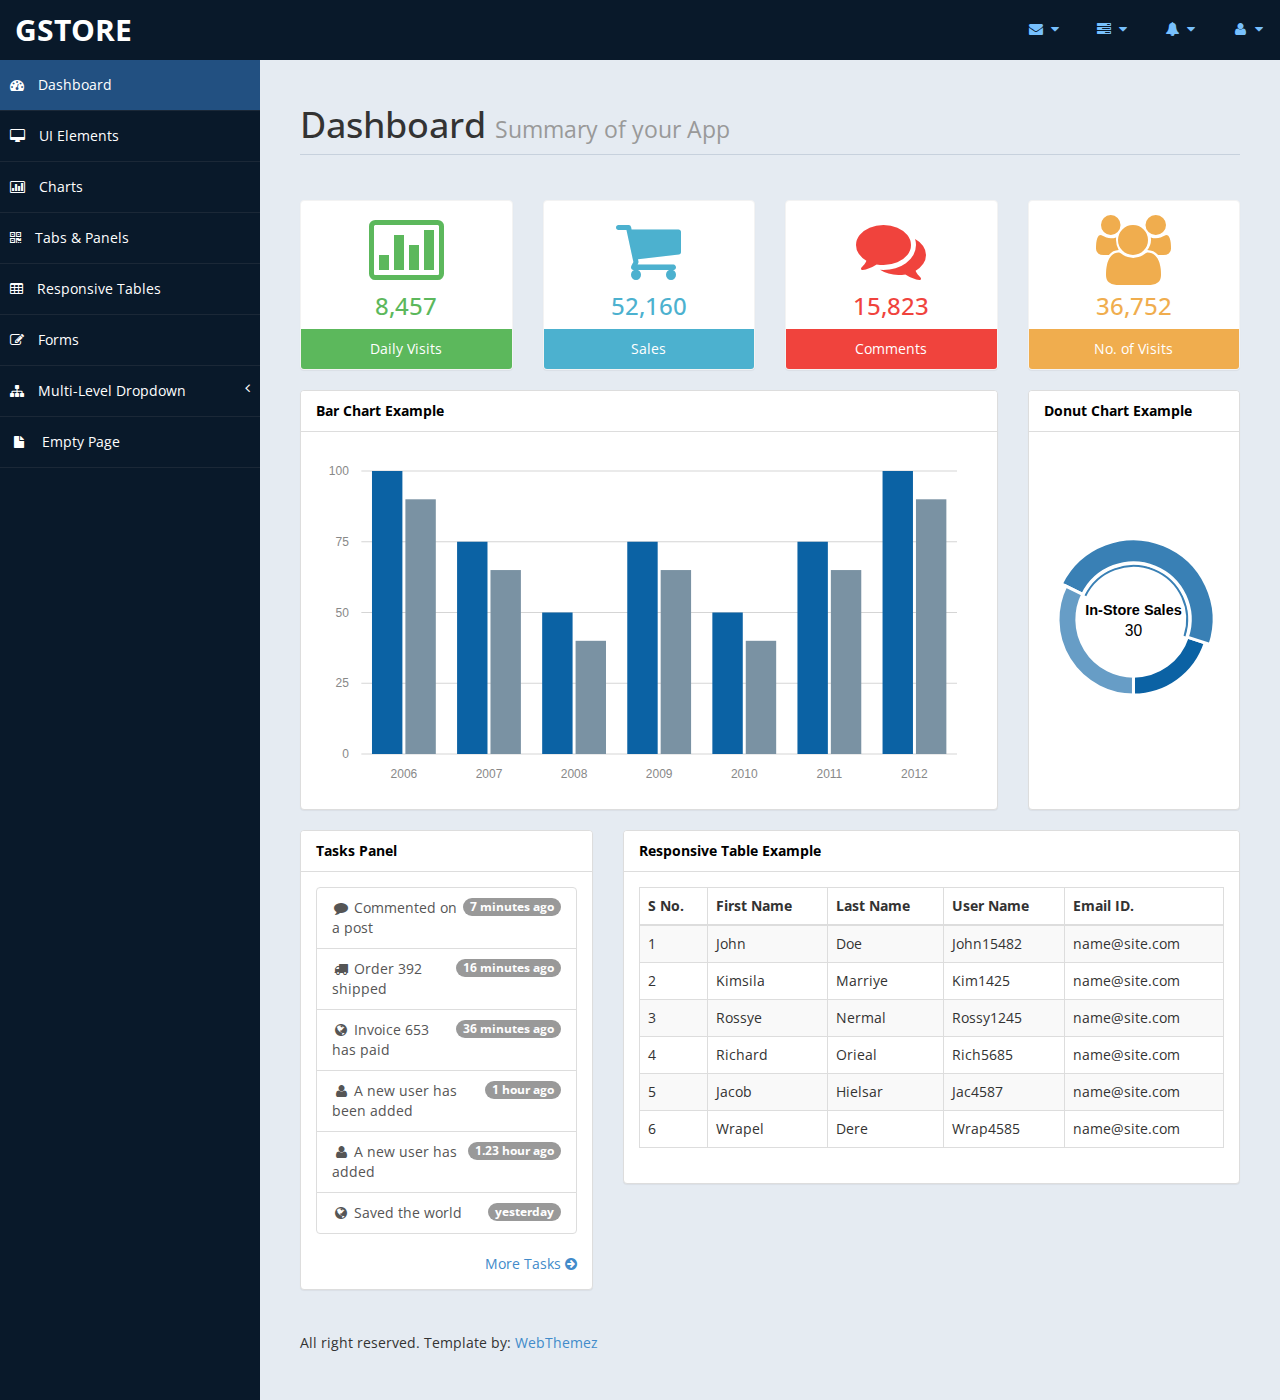
==== index.html @ cd6f506a "initial commit" ====
﻿<!DOCTYPE html>
<html xmlns="http://www.w3.org/1999/xhtml">

<head>
    <meta charset="utf-8" />
    <meta name="viewport" content="width=device-width, initial-scale=1.0" />
    <title>图谱：基于gStore的知识图谱管理系统</title>
    <!-- Bootstrap Styles-->
    <link href="assets/css/bootstrap.css" rel="stylesheet" />
    <!-- FontAwesome Styles-->
    <link href="assets/css/font-awesome.css" rel="stylesheet" />
    <!-- Morris Chart Styles-->
    <link href="assets/js/morris/morris-0.4.3.min.css" rel="stylesheet" />
    <!-- Custom Styles-->
    <link href="assets/css/custom-styles.css" rel="stylesheet" />
    <!-- Google Fonts-->
    <link href='http://fonts.googleapis.com/css?family=Open+Sans' rel='stylesheet' type='text/css' />
</head>

<body>
    <div id="wrapper">
        <nav class="navbar navbar-default top-navbar" role="navigation">
            <div class="navbar-header">
                <button type="button" class="navbar-toggle" data-toggle="collapse" data-target=".sidebar-collapse">
                    <span class="sr-only">Toggle navigation</span>
                    <span class="icon-bar"></span>
                    <span class="icon-bar"></span>
                    <span class="icon-bar"></span>
                </button>
                <a class="navbar-brand" href="index.html">gStore</a>
            </div>

            <ul class="nav navbar-top-links navbar-right">
                <li class="dropdown">
                    <a class="dropdown-toggle" data-toggle="dropdown" href="#" aria-expanded="false">
                        <i class="fa fa-envelope fa-fw"></i> <i class="fa fa-caret-down"></i>
                    </a>
                    <ul class="dropdown-menu dropdown-messages">
                        <li>
                            <a href="#">
                                <div>
                                    <strong>John Doe</strong>
                                    <span class="pull-right text-muted">
                                        <em>Today</em>
                                    </span>
                                </div>
                                <div>Lorem Ipsum has been the industry's standard dummy text ever since the 1500s...</div>
                            </a>
                        </li>
                        <li class="divider"></li>
                        <li>
                            <a href="#">
                                <div>
                                    <strong>John Smith</strong>
                                    <span class="pull-right text-muted">
                                        <em>Yesterday</em>
                                    </span>
                                </div>
                                <div>Lorem Ipsum has been the industry's standard dummy text ever since an kwilnw...</div>
                            </a>
                        </li>
                        <li class="divider"></li>
                        <li>
                            <a href="#">
                                <div>
                                    <strong>John Smith</strong>
                                    <span class="pull-right text-muted">
                                        <em>Yesterday</em>
                                    </span>
                                </div>
                                <div>Lorem Ipsum has been the industry's standard dummy text ever since the...</div>
                            </a>
                        </li>
                        <li class="divider"></li>
                        <li>
                            <a class="text-center" href="#">
                                <strong>Read All Messages</strong>
                                <i class="fa fa-angle-right"></i>
                            </a>
                        </li>
                    </ul>
                    <!-- /.dropdown-messages -->
                </li>
                <!-- /.dropdown -->
                <li class="dropdown">
                    <a class="dropdown-toggle" data-toggle="dropdown" href="#" aria-expanded="false">
                        <i class="fa fa-tasks fa-fw"></i> <i class="fa fa-caret-down"></i>
                    </a>
                    <ul class="dropdown-menu dropdown-tasks">
                        <li>
                            <a href="#">
                                <div>
                                    <p>
                                        <strong>Task 1</strong>
                                        <span class="pull-right text-muted">60% Complete</span>
                                    </p>
                                    <div class="progress progress-striped active">
                                        <div class="progress-bar progress-bar-success" role="progressbar" aria-valuenow="60" aria-valuemin="0" aria-valuemax="100" style="width: 60%">
                                            <span class="sr-only">60% Complete (success)</span>
                                        </div>
                                    </div>
                                </div>
                            </a>
                        </li>
                        <li class="divider"></li>
                        <li>
                            <a href="#">
                                <div>
                                    <p>
                                        <strong>Task 2</strong>
                                        <span class="pull-right text-muted">28% Complete</span>
                                    </p>
                                    <div class="progress progress-striped active">
                                        <div class="progress-bar progress-bar-info" role="progressbar" aria-valuenow="28" aria-valuemin="0" aria-valuemax="100" style="width: 28%">
                                            <span class="sr-only">28% Complete</span>
                                        </div>
                                    </div>
                                </div>
                            </a>
                        </li>
                        <li class="divider"></li>
                        <li>
                            <a href="#">
                                <div>
                                    <p>
                                        <strong>Task 3</strong>
                                        <span class="pull-right text-muted">60% Complete</span>
                                    </p>
                                    <div class="progress progress-striped active">
                                        <div class="progress-bar progress-bar-warning" role="progressbar" aria-valuenow="60" aria-valuemin="0" aria-valuemax="100" style="width: 60%">
                                            <span class="sr-only">60% Complete (warning)</span>
                                        </div>
                                    </div>
                                </div>
                            </a>
                        </li>
                        <li class="divider"></li>
                        <li>
                            <a href="#">
                                <div>
                                    <p>
                                        <strong>Task 4</strong>
                                        <span class="pull-right text-muted">85% Complete</span>
                                    </p>
                                    <div class="progress progress-striped active">
                                        <div class="progress-bar progress-bar-danger" role="progressbar" aria-valuenow="85" aria-valuemin="0" aria-valuemax="100" style="width: 85%">
                                            <span class="sr-only">85% Complete (danger)</span>
                                        </div>
                                    </div>
                                </div>
                            </a>
                        </li>
                        <li class="divider"></li>
                        <li>
                            <a class="text-center" href="#">
                                <strong>See All Tasks</strong>
                                <i class="fa fa-angle-right"></i>
                            </a>
                        </li>
                    </ul>
                    <!-- /.dropdown-tasks -->
                </li>
                <!-- /.dropdown -->
                <li class="dropdown">
                    <a class="dropdown-toggle" data-toggle="dropdown" href="#" aria-expanded="false">
                        <i class="fa fa-bell fa-fw"></i> <i class="fa fa-caret-down"></i>
                    </a>
                    <ul class="dropdown-menu dropdown-alerts">
                        <li>
                            <a href="#">
                                <div>
                                    <i class="fa fa-comment fa-fw"></i> New Comment
                                    <span class="pull-right text-muted small">4 min</span>
                                </div>
                            </a>
                        </li>
                        <li class="divider"></li>
                        <li>
                            <a href="#">
                                <div>
                                    <i class="fa fa-twitter fa-fw"></i> 3 New Followers
                                    <span class="pull-right text-muted small">12 min</span>
                                </div>
                            </a>
                        </li>
                        <li class="divider"></li>
                        <li>
                            <a href="#">
                                <div>
                                    <i class="fa fa-envelope fa-fw"></i> Message Sent
                                    <span class="pull-right text-muted small">4 min</span>
                                </div>
                            </a>
                        </li>
                        <li class="divider"></li>
                        <li>
                            <a href="#">
                                <div>
                                    <i class="fa fa-tasks fa-fw"></i> New Task
                                    <span class="pull-right text-muted small">4 min</span>
                                </div>
                            </a>
                        </li>
                        <li class="divider"></li>
                        <li>
                            <a href="#">
                                <div>
                                    <i class="fa fa-upload fa-fw"></i> Server Rebooted
                                    <span class="pull-right text-muted small">4 min</span>
                                </div>
                            </a>
                        </li>
                        <li class="divider"></li>
                        <li>
                            <a class="text-center" href="#">
                                <strong>See All Alerts</strong>
                                <i class="fa fa-angle-right"></i>
                            </a>
                        </li>
                    </ul>
                    <!-- /.dropdown-alerts -->
                </li>
                <!-- /.dropdown -->
                <li class="dropdown">
                    <a class="dropdown-toggle" data-toggle="dropdown" href="#" aria-expanded="false">
                        <i class="fa fa-user fa-fw"></i> <i class="fa fa-caret-down"></i>
                    </a>
                    <ul class="dropdown-menu dropdown-user">
                        <li><a href="#"><i class="fa fa-user fa-fw"></i> User Profile</a>
                        </li>
                        <li><a href="#"><i class="fa fa-gear fa-fw"></i> Settings</a>
                        </li>
                        <li class="divider"></li>
                        <li><a href="#"><i class="fa fa-sign-out fa-fw"></i> Logout</a>
                        </li>
                    </ul>
                    <!-- /.dropdown-user -->
                </li>
                <!-- /.dropdown -->
            </ul>
        </nav>
        <!--/. NAV TOP  -->
        <nav class="navbar-default navbar-side" role="navigation">
            <div class="sidebar-collapse">
                <ul class="nav" id="main-menu">

                    <li>
                        <a class="active-menu" href="index.html"><i class="fa fa-dashboard"></i> Dashboard</a>
                    </li>
                    <li>
                        <a href="ui-elements.html"><i class="fa fa-desktop"></i> UI Elements</a>
                    </li>
					<li>
                        <a href="chart.html"><i class="fa fa-bar-chart-o"></i> Charts</a>
                    </li>
                    <li>
                        <a href="tab-panel.html"><i class="fa fa-qrcode"></i> Tabs & Panels</a>
                    </li>
                    
                    <li>
                        <a href="table.html"><i class="fa fa-table"></i> Responsive Tables</a>
                    </li>
                    <li>
                        <a href="form.html"><i class="fa fa-edit"></i> Forms </a>
                    </li>


                    <li>
                        <a href="#"><i class="fa fa-sitemap"></i> Multi-Level Dropdown<span class="fa arrow"></span></a>
                        <ul class="nav nav-second-level">
                            <li>
                                <a href="#">Second Level Link</a>
                            </li>
                            <li>
                                <a href="#">Second Level Link</a>
                            </li>
                            <li>
                                <a href="#">Second Level Link<span class="fa arrow"></span></a>
                                <ul class="nav nav-third-level">
                                    <li>
                                        <a href="#">Third Level Link</a>
                                    </li>
                                    <li>
                                        <a href="#">Third Level Link</a>
                                    </li>
                                    <li>
                                        <a href="#">Third Level Link</a>
                                    </li>

                                </ul>

                            </li>
                        </ul>
                    </li>
                    <li>
                        <a href="empty.html"><i class="fa fa-fw fa-file"></i> Empty Page</a>
                    </li>
                </ul>

            </div>

        </nav>
        <!-- /. NAV SIDE  -->
        <div id="page-wrapper">
            <div id="page-inner">


                <div class="row">
                    <div class="col-md-12">
                        <h1 class="page-header">
                            Dashboard <small>Summary of your App</small>
                        </h1>
                    </div>
                </div>
                <!-- /. ROW  -->

                <div class="row">
                    <div class="col-md-3 col-sm-12 col-xs-12">
                        <div class="panel panel-primary text-center no-boder bg-color-green">
                            <div class="panel-body">
                                <i class="fa fa-bar-chart-o fa-5x"></i>
                                <h3>8,457</h3>
                            </div>
                            <div class="panel-footer back-footer-green">
                                Daily Visits

                            </div>
                        </div>
                    </div>
                    <div class="col-md-3 col-sm-12 col-xs-12">
                        <div class="panel panel-primary text-center no-boder bg-color-blue">
                            <div class="panel-body">
                                <i class="fa fa-shopping-cart fa-5x"></i>
                                <h3>52,160 </h3>
                            </div>
                            <div class="panel-footer back-footer-blue">
                                Sales

                            </div>
                        </div>
                    </div>
                    <div class="col-md-3 col-sm-12 col-xs-12">
                        <div class="panel panel-primary text-center no-boder bg-color-red">
                            <div class="panel-body">
                                <i class="fa fa fa-comments fa-5x"></i>
                                <h3>15,823 </h3>
                            </div>
                            <div class="panel-footer back-footer-red">
                                Comments

                            </div>
                        </div>
                    </div>
                    <div class="col-md-3 col-sm-12 col-xs-12">
                        <div class="panel panel-primary text-center no-boder bg-color-brown">
                            <div class="panel-body">
                                <i class="fa fa-users fa-5x"></i>
                                <h3>36,752 </h3>
                            </div>
                            <div class="panel-footer back-footer-brown">
                                No. of Visits

                            </div>
                        </div>
                    </div>
                </div>


                <div class="row">


                    <div class="col-md-9 col-sm-12 col-xs-12">
                        <div class="panel panel-default">
                            <div class="panel-heading">
                                Bar Chart Example
                            </div>
                            <div class="panel-body">
                                <div id="morris-bar-chart"></div>
                            </div>
                        </div>
                    </div>
                    <div class="col-md-3 col-sm-12 col-xs-12">
                        <div class="panel panel-default">
                            <div class="panel-heading">
                                Donut Chart Example
                            </div>
                            <div class="panel-body">
                                <div id="morris-donut-chart"></div>
                            </div>
                        </div>
                    </div>

                </div>
                <!-- /. ROW  -->

                <div class="row">
                    <div class="col-md-4 col-sm-12 col-xs-12">
                        <div class="panel panel-default">
                            <div class="panel-heading">
                                Tasks Panel
                            </div>
                            <div class="panel-body">
                                <div class="list-group">

                                    <a href="#" class="list-group-item">
                                        <span class="badge">7 minutes ago</span>
                                        <i class="fa fa-fw fa-comment"></i> Commented on a post
                                    </a>
                                    <a href="#" class="list-group-item">
                                        <span class="badge">16 minutes ago</span>
                                        <i class="fa fa-fw fa-truck"></i> Order 392 shipped
                                    </a>
                                    <a href="#" class="list-group-item">
                                        <span class="badge">36 minutes ago</span>
                                        <i class="fa fa-fw fa-globe"></i> Invoice 653 has paid
                                    </a>
                                    <a href="#" class="list-group-item">
                                        <span class="badge">1 hour ago</span>
                                        <i class="fa fa-fw fa-user"></i> A new user has been added
                                    </a>
                                    <a href="#" class="list-group-item">
                                        <span class="badge">1.23 hour ago</span>
                                        <i class="fa fa-fw fa-user"></i> A new user has added
                                    </a>
                                    <a href="#" class="list-group-item">
                                        <span class="badge">yesterday</span>
                                        <i class="fa fa-fw fa-globe"></i> Saved the world
                                    </a>
                                </div>
                                <div class="text-right">
                                    <a href="#">More Tasks <i class="fa fa-arrow-circle-right"></i></a>
                                </div>
                            </div>
                        </div>

                    </div>
                    <div class="col-md-8 col-sm-12 col-xs-12">

                        <div class="panel panel-default">
                            <div class="panel-heading">
                                Responsive Table Example
                            </div> 
                            <div class="panel-body">
                                <div class="table-responsive">
                                    <table class="table table-striped table-bordered table-hover">
                                        <thead>
                                            <tr>
                                                <th>S No.</th>
                                                <th>First Name</th>
                                                <th>Last Name</th>
                                                <th>User Name</th>
                                                <th>Email ID.</th>
                                            </tr>
                                        </thead>
                                        <tbody>
                                            <tr>
                                                <td>1</td>
                                                <td>John</td>
                                                <td>Doe</td>
                                                <td>John15482</td>
                                                <td>name@site.com</td>
                                            </tr>
                                            <tr>
                                                <td>2</td>
                                                <td>Kimsila</td>
                                                <td>Marriye</td>
                                                <td>Kim1425</td>
                                                <td>name@site.com</td>
                                            </tr>
                                            <tr>
                                                <td>3</td>
                                                <td>Rossye</td>
                                                <td>Nermal</td>
                                                <td>Rossy1245</td>
                                                <td>name@site.com</td>
                                            </tr>
                                            <tr>
                                                <td>4</td>
                                                <td>Richard</td>
                                                <td>Orieal</td>
                                                <td>Rich5685</td>
                                                <td>name@site.com</td>
                                            </tr>
                                            <tr>
                                                <td>5</td>
                                                <td>Jacob</td>
                                                <td>Hielsar</td>
                                                <td>Jac4587</td>
                                                <td>name@site.com</td>
                                            </tr>
                                            <tr>
                                                <td>6</td>
                                                <td>Wrapel</td>
                                                <td>Dere</td>
                                                <td>Wrap4585</td>
                                                <td>name@site.com</td>
                                            </tr>

                                        </tbody>
                                    </table>
                                </div>
                            </div>
                        </div>

                    </div>
                </div>
                <!-- /. ROW  -->
				<footer><p>All right reserved. Template by: <a href="http://webthemez.com">WebThemez</a></p></footer>
            </div>
            <!-- /. PAGE INNER  -->
        </div>
        <!-- /. PAGE WRAPPER  -->
    </div>
    <!-- /. WRAPPER  -->
    <!-- JS Scripts-->
    <!-- jQuery Js -->
    <script src="assets/js/jquery-1.10.2.js"></script>
    <!-- Bootstrap Js -->
    <script src="assets/js/bootstrap.min.js"></script>
    <!-- Metis Menu Js -->
    <script src="assets/js/jquery.metisMenu.js"></script>
    <!-- Morris Chart Js -->
    <script src="assets/js/morris/raphael-2.1.0.min.js"></script>
    <script src="assets/js/morris/morris.js"></script>
    <!-- Custom Js -->
    <script src="assets/js/custom-scripts.js"></script>


</body>

</html>
---- assets/js/morris/morris-0.4.3.min.css ----
.morris-hover{position:absolute;z-index:1000;}.morris-hover.morris-default-style{border-radius:10px;padding:6px;color:#666;background:rgba(255, 255, 255, 0.8);border:solid 2px rgba(230, 230, 230, 0.8);font-family:sans-serif;font-size:12px;text-align:center;}.morris-hover.morris-default-style .morris-hover-row-label{font-weight:bold;margin:0.25em 0;}
.morris-hover.morris-default-style .morris-hover-point{white-space:nowrap;margin:0.1em 0;}
---- assets/css/custom-styles.css ----
/*----------------------------------------------
Author : www.webthemez.com
License: Commons Attribution 3.0
http://creativecommons.org/licenses/by/3.0/
------------------------------------------------*/


/*----------------------------------------------
    COMMON  STYLES    
------------------------------------------------*/
body {
    font-family: 'Open Sans', sans-serif;
}

 #wrapper {
    width: 100%;
    background:#09192A;
}

#page-wrapper {
    padding: 15px 15px;
    min-height: 600px;
    background:#E5EBF2;
   
}
#page-inner {
    width:100%;
    margin:10px 20px 10px 0px;
    background-color:transparent;
    padding:10px;
    min-height:1200px;
}

.text-center {
    text-align:center;
}
.no-boder {
    border:1px solid #f3f3f3;
}

h1, .h1, h2, .h2, h3, .h3 {
margin-top: 7px;
margin-bottom: -5px;
}
h2 {
    color: #000;
}
h4 {
    padding-top:10px;
}
.square-btn-adjust {
    border: 0px solid transparent; 
   -webkit-border-radius: 0px;
-moz-border-radius: 0px;
border-radius: 0px;

}
p {
    font-size:16px;
    line-height:25px;
    padding-top:20px;
}
/*----------------------------------------------
   DASHBOARD STYLES    
------------------------------------------------*/
.page-header {
padding-bottom: 9px;
margin: 10px 0 45px;
border-bottom: 1px solid #C7D1DD;
}
.panel-back {
    background-color:#fff;

}
.panel-default > .panel-heading {
color: #000;
background-color: #FFFFFF;
border-color: #ddd;
font-weight:bold;
}
.jumbotron, .well{
background:#fff;
}
   .noti-box {
min-height: 100px;
padding: 20px;
}

    .noti-box .icon-box {
display: block;
float: left;
margin: 0 15px 10px 0;
width: 70px;
height: 70px;
line-height: 75px;
vertical-align: middle;
text-align: center;
font-size: 40px;
}
.text-box p{
    margin: 0 0 3px;
}
.main-text {
    font-size: 25px;
    font-weight:600;
}
.set-icon {
-webkit-border-radius: 50px;
-moz-border-radius: 50px;
border-radius: 50px;

}
    .bg-color-green {
background-color: #fff;
color: #5cb85c;
}
 .bg-color-blue {
background-color: #fff;
color: #4CB1CF
}
  .bg-color-red {
background-color: #fff;
color:#F0433D;
}
  .bg-color-brown {
background-color: #fff;
color:#f0ad4e;
}
.back-footer-green {
background-color: #5cb85c;
color:#fff;
border-top: 0px solid #fff;
}
 .back-footer-red {
background-color: #F0433D;
color:#fff;
border-top: 0px solid #fff;
}
 .back-footer-blue {
background-color: #4CB1CF;
color:#fff;
border-top: 0px solid #fff;
}
 .back-footer-brown {
background-color: #f0ad4e;
color:#fff;
border-top: 0px solid #fff;
}
 .icon-box-right {
display: block;
float: right;
margin: 0 15px 10px 0;
width: 70px;
height: 70px;
line-height: 75px;
vertical-align: middle;
text-align: center;
font-size: 40px;
}

 .main-temp-back {
background: #8702A8;
color: #FFFFFF;
font-size: 16px;
font-weight: 300;
text-align: center;
}
 .main-temp-back .text-temp {
font-size: 40px;
}
.back-dash {
    padding:20px;
    font-size:20px;
    font-weight:500;
  -webkit-border-radius: 0px;
-moz-border-radius: 0px;
border-radius: 0px;
background-color:#2EA7EB;
color:#fff;
}
    .back-dash p {
        padding-top:16px;
        font-size:13px;
        color:#fff;
        line-height:25px;
        text-align:justify;
    }

     .color-bottom-txt {
   color: #000;
font-size: 16px;
line-height: 30px;
}
     /*CHAT PANEL*/
 .chat-panel .panel-body {
height: 450px;
overflow-y: scroll;
}
 .chat-box {
margin: 0;
padding: 0;
list-style: none;
}
 .chat-box li {
margin-bottom: 15px;
padding-bottom: 5px;
border-bottom: 1px dotted #808080;
}
 .chat-box li.left .chat-body {
margin-left: 90px;
}
 .chat-box li .chat-body p {
margin: 0;
color: #8d8888;
}
.chat-img>img {
    margin-left:20px;
}
footer p{
font-size: 14px;
}
/*----------------------------------------------
    MENU STYLES    
------------------------------------------------*/


.user-image {
    margin: 25px auto;
-webkit-border-radius: 10px;
-moz-border-radius: 10px;
border-radius: 10px;
max-height:170px;
max-width:170px;
}
.top-navbar{
margin:0px;
}
.top-navbar .navbar-brand {
color: #fff;
width: 260px;
text-align: left;
height: 60px;
font-size: 30px;
font-weight: 700;
text-transform: uppercase;
line-height: 30px;
}
.top-navbar .nav > li {
position: relative;
display: inline-block;
}
.top-navbar .nav > li > a {
position: relative;
display: block;
padding: 19px 15px;
color: #77C0FD;
}
.top-navbar .nav > li > a:hover, .top-navbar .nav > li > a:focus {
text-decoration: none;
background-color: #225081;
color: #fff;
}
.top-navbar .dropdown-menu{
min-width: 230px;
border-radius: 0 0 4px 4px;
}
.top-navbar .dropdown-menu > li > a:hover, .top-navbar .dropdown-menu > li > a:focus{
color: #225081;
background:none;
}
.dropdown-tasks{
width: 255px;
}
.dropdown-tasks .progress {
height: 8px;
margin-bottom: 8px;
overflow: hidden;
background-color: #f5f5f5;
border-radius: 0px;
}
.dropdown-tasks > li > a { 
padding: 0px 15px;
}
.dropdown-tasks p {
font-size: 13px;
line-height: 21px;
padding-top: 4px;
}
.active-menu {
    background-color:#225081!important;
}

.arrow {
    float: right;
}

.fa.arrow:before {
    content: "\f104";
}

.active > a > .fa.arrow:before {
    content: "\f107";
}


.nav-second-level li,
.nav-third-level li {
    border-bottom: none !important;
}

.nav-second-level li a {
    padding-left: 37px;
}

.nav-third-level li a {
    padding-left: 55px;
}
.sidebar-collapse , .sidebar-collapse .nav{
	background:none;
}
.sidebar-collapse .nav {
	padding:0;
}
.sidebar-collapse .nav > li > a {
	color:#fff;
	background:transparent;
	text-shadow:none;
	
}
.sidebar-collapse > .nav > li > a {
	padding:15px 10px;
}
.sidebar-collapse > .nav > li {
	border-bottom: 1px solid rgba(107, 108, 109, 0.19);
}
ul.nav.nav-second-level.collapse.in {
background: #172D44;
}
.sidebar-collapse .nav > li > a:hover,
.sidebar-collapse .nav > li > a:focus {
	 
	outline:0;
}
 
.navbar-side {
	border:none;
	background-color: transparent;
	
}
.top-navbar {
	background:#09192A;
	border-bottom:none;
	
}
.top-navbar .nav > li > a > i {
margin-right: 2px;
}
.top-navbar .navbar-brand:hover { 
color:#fff;

}
.dropdown-user li {
margin: 8px 0;
}
.navbar-default {
border:0px solid black;
     
}
.navbar-header {
    background: #09192A;
}
.navbar-default .navbar-toggle:hover, .navbar-default .navbar-toggle:focus {
background-color: #B40101;
}
.navbar-default .navbar-toggle {
border-color: #fff;
}

.navbar-default .navbar-toggle .icon-bar {
background-color: #FFF;
}
.nav > li > a > i {
    margin-right:10px;
}
/*----------------------------------------------
    UI ELEMENTS STYLES     
------------------------------------------------*/
.btn-circle {
width: 50px;
height: 50px;
padding: 6px 0;
 -webkit-border-radius: 25px;
-moz-border-radius: 25px;
border-radius: 25px;
text-align: center;
font-size: 12px;
line-height: 1.428571429;
}

/*----------------------------------------------
    MEDIA QUERIES     
------------------------------------------------*/
 
 @media(min-width:768px) {
     #page-wrapper{
               margin: 0 0 0 260px;
        padding: 15px 30px;
        min-height: 1200px;
		
    }
	
	
    .navbar-side {
        z-index: 1;
        position: absolute;
        width: 260px;
    }

   .navbar {
 border-radius: 0px; 
}
   
}
 @media(max-width:480px) {
.page-header small {
display: block;
padding-top: 14px;
font-size: 19px;
}
}
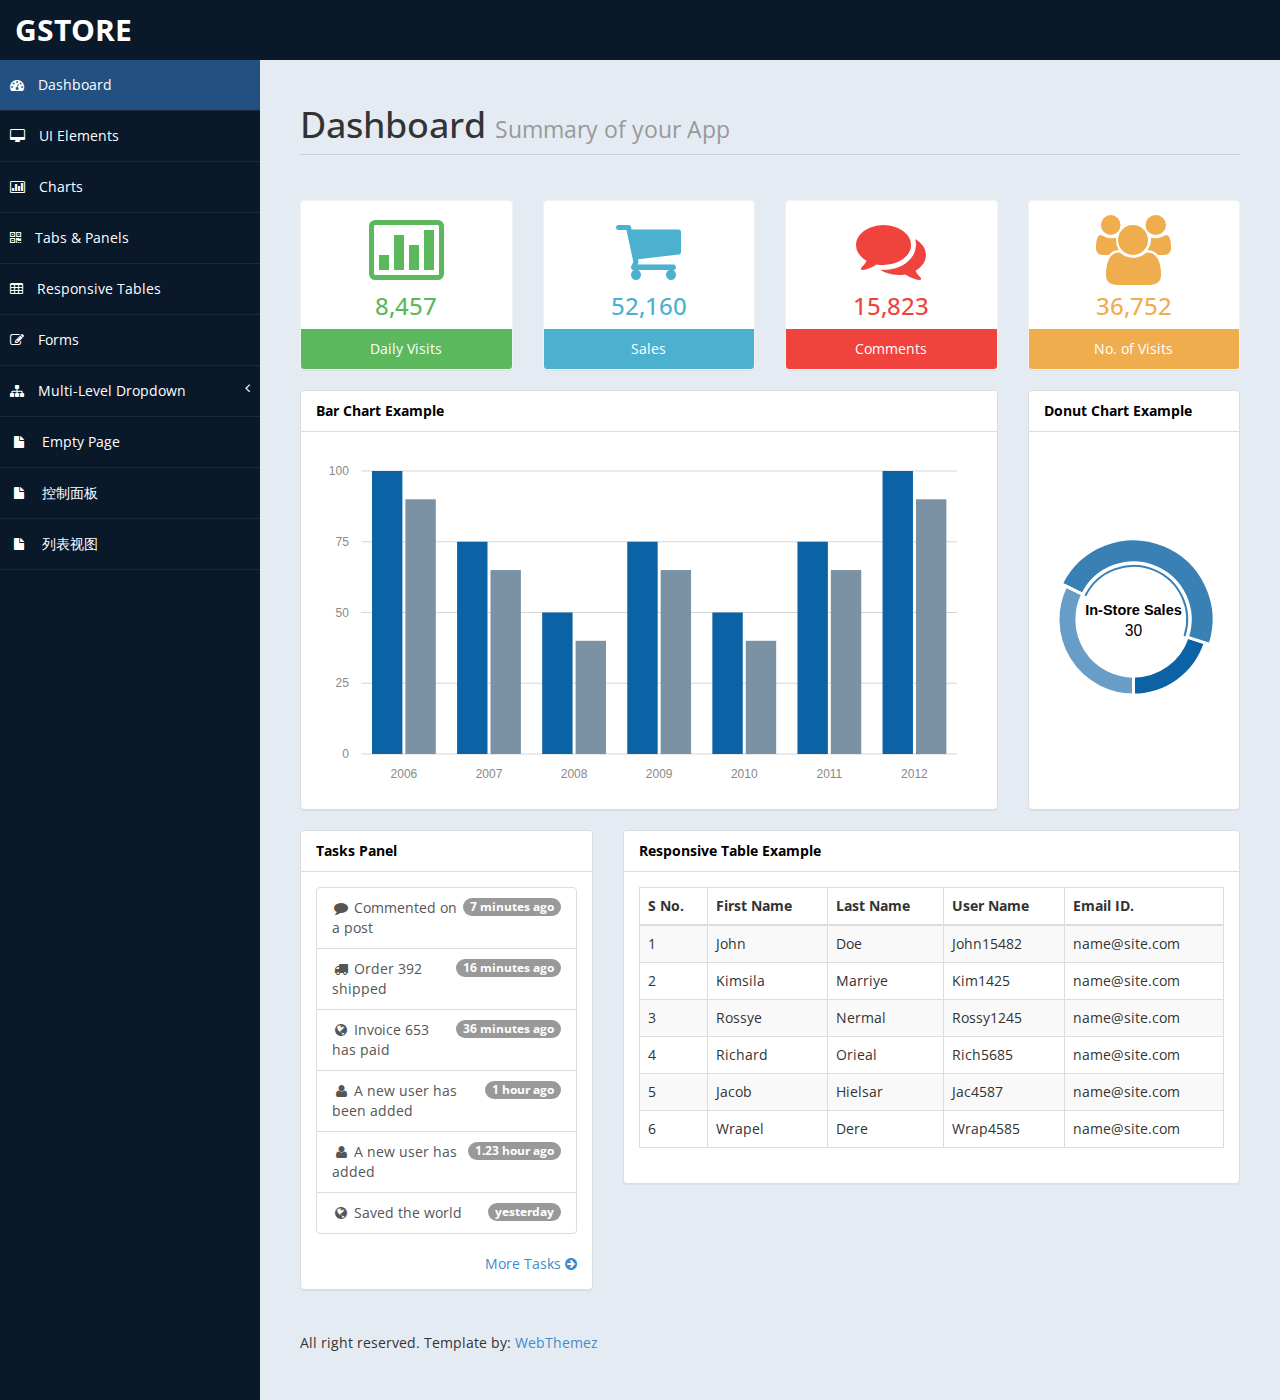
==== commit ccfbd9d4: "start to modify the bootstrap table to be like kms" ====
--- a/index.html
+++ b/index.html
@@ -4,7 +4,7 @@
 <head>
     <meta charset="utf-8" />
     <meta name="viewport" content="width=device-width, initial-scale=1.0" />
-    <title>图谱：基于gStore的知识图谱管理系统</title>
+    <title>知识图谱管理系统 Powered by gStore</title>
     <!-- Bootstrap Styles-->
     <link href="assets/css/bootstrap.css" rel="stylesheet" />
     <!-- FontAwesome Styles-->
@@ -30,214 +30,6 @@
                 <a class="navbar-brand" href="index.html">gStore</a>
             </div>
 
-            <ul class="nav navbar-top-links navbar-right">
-                <li class="dropdown">
-                    <a class="dropdown-toggle" data-toggle="dropdown" href="#" aria-expanded="false">
-                        <i class="fa fa-envelope fa-fw"></i> <i class="fa fa-caret-down"></i>
-                    </a>
-                    <ul class="dropdown-menu dropdown-messages">
-                        <li>
-                            <a href="#">
-                                <div>
-                                    <strong>John Doe</strong>
-                                    <span class="pull-right text-muted">
-                                        <em>Today</em>
-                                    </span>
-                                </div>
-                                <div>Lorem Ipsum has been the industry's standard dummy text ever since the 1500s...</div>
-                            </a>
-                        </li>
-                        <li class="divider"></li>
-                        <li>
-                            <a href="#">
-                                <div>
-                                    <strong>John Smith</strong>
-                                    <span class="pull-right text-muted">
-                                        <em>Yesterday</em>
-                                    </span>
-                                </div>
-                                <div>Lorem Ipsum has been the industry's standard dummy text ever since an kwilnw...</div>
-                            </a>
-                        </li>
-                        <li class="divider"></li>
-                        <li>
-                            <a href="#">
-                                <div>
-                                    <strong>John Smith</strong>
-                                    <span class="pull-right text-muted">
-                                        <em>Yesterday</em>
-                                    </span>
-                                </div>
-                                <div>Lorem Ipsum has been the industry's standard dummy text ever since the...</div>
-                            </a>
-                        </li>
-                        <li class="divider"></li>
-                        <li>
-                            <a class="text-center" href="#">
-                                <strong>Read All Messages</strong>
-                                <i class="fa fa-angle-right"></i>
-                            </a>
-                        </li>
-                    </ul>
-                    <!-- /.dropdown-messages -->
-                </li>
-                <!-- /.dropdown -->
-                <li class="dropdown">
-                    <a class="dropdown-toggle" data-toggle="dropdown" href="#" aria-expanded="false">
-                        <i class="fa fa-tasks fa-fw"></i> <i class="fa fa-caret-down"></i>
-                    </a>
-                    <ul class="dropdown-menu dropdown-tasks">
-                        <li>
-                            <a href="#">
-                                <div>
-                                    <p>
-                                        <strong>Task 1</strong>
-                                        <span class="pull-right text-muted">60% Complete</span>
-                                    </p>
-                                    <div class="progress progress-striped active">
-                                        <div class="progress-bar progress-bar-success" role="progressbar" aria-valuenow="60" aria-valuemin="0" aria-valuemax="100" style="width: 60%">
-                                            <span class="sr-only">60% Complete (success)</span>
-                                        </div>
-                                    </div>
-                                </div>
-                            </a>
-                        </li>
-                        <li class="divider"></li>
-                        <li>
-                            <a href="#">
-                                <div>
-                                    <p>
-                                        <strong>Task 2</strong>
-                                        <span class="pull-right text-muted">28% Complete</span>
-                                    </p>
-                                    <div class="progress progress-striped active">
-                                        <div class="progress-bar progress-bar-info" role="progressbar" aria-valuenow="28" aria-valuemin="0" aria-valuemax="100" style="width: 28%">
-                                            <span class="sr-only">28% Complete</span>
-                                        </div>
-                                    </div>
-                                </div>
-                            </a>
-                        </li>
-                        <li class="divider"></li>
-                        <li>
-                            <a href="#">
-                                <div>
-                                    <p>
-                                        <strong>Task 3</strong>
-                                        <span class="pull-right text-muted">60% Complete</span>
-                                    </p>
-                                    <div class="progress progress-striped active">
-                                        <div class="progress-bar progress-bar-warning" role="progressbar" aria-valuenow="60" aria-valuemin="0" aria-valuemax="100" style="width: 60%">
-                                            <span class="sr-only">60% Complete (warning)</span>
-                                        </div>
-                                    </div>
-                                </div>
-                            </a>
-                        </li>
-                        <li class="divider"></li>
-                        <li>
-                            <a href="#">
-                                <div>
-                                    <p>
-                                        <strong>Task 4</strong>
-                                        <span class="pull-right text-muted">85% Complete</span>
-                                    </p>
-                                    <div class="progress progress-striped active">
-                                        <div class="progress-bar progress-bar-danger" role="progressbar" aria-valuenow="85" aria-valuemin="0" aria-valuemax="100" style="width: 85%">
-                                            <span class="sr-only">85% Complete (danger)</span>
-                                        </div>
-                                    </div>
-                                </div>
-                            </a>
-                        </li>
-                        <li class="divider"></li>
-                        <li>
-                            <a class="text-center" href="#">
-                                <strong>See All Tasks</strong>
-                                <i class="fa fa-angle-right"></i>
-                            </a>
-                        </li>
-                    </ul>
-                    <!-- /.dropdown-tasks -->
-                </li>
-                <!-- /.dropdown -->
-                <li class="dropdown">
-                    <a class="dropdown-toggle" data-toggle="dropdown" href="#" aria-expanded="false">
-                        <i class="fa fa-bell fa-fw"></i> <i class="fa fa-caret-down"></i>
-                    </a>
-                    <ul class="dropdown-menu dropdown-alerts">
-                        <li>
-                            <a href="#">
-                                <div>
-                                    <i class="fa fa-comment fa-fw"></i> New Comment
-                                    <span class="pull-right text-muted small">4 min</span>
-                                </div>
-                            </a>
-                        </li>
-                        <li class="divider"></li>
-                        <li>
-                            <a href="#">
-                                <div>
-                                    <i class="fa fa-twitter fa-fw"></i> 3 New Followers
-                                    <span class="pull-right text-muted small">12 min</span>
-                                </div>
-                            </a>
-                        </li>
-                        <li class="divider"></li>
-                        <li>
-                            <a href="#">
-                                <div>
-                                    <i class="fa fa-envelope fa-fw"></i> Message Sent
-                                    <span class="pull-right text-muted small">4 min</span>
-                                </div>
-                            </a>
-                        </li>
-                        <li class="divider"></li>
-                        <li>
-                            <a href="#">
-                                <div>
-                                    <i class="fa fa-tasks fa-fw"></i> New Task
-                                    <span class="pull-right text-muted small">4 min</span>
-                                </div>
-                            </a>
-                        </li>
-                        <li class="divider"></li>
-                        <li>
-                            <a href="#">
-                                <div>
-                                    <i class="fa fa-upload fa-fw"></i> Server Rebooted
-                                    <span class="pull-right text-muted small">4 min</span>
-                                </div>
-                            </a>
-                        </li>
-                        <li class="divider"></li>
-                        <li>
-                            <a class="text-center" href="#">
-                                <strong>See All Alerts</strong>
-                                <i class="fa fa-angle-right"></i>
-                            </a>
-                        </li>
-                    </ul>
-                    <!-- /.dropdown-alerts -->
-                </li>
-                <!-- /.dropdown -->
-                <li class="dropdown">
-                    <a class="dropdown-toggle" data-toggle="dropdown" href="#" aria-expanded="false">
-                        <i class="fa fa-user fa-fw"></i> <i class="fa fa-caret-down"></i>
-                    </a>
-                    <ul class="dropdown-menu dropdown-user">
-                        <li><a href="#"><i class="fa fa-user fa-fw"></i> User Profile</a>
-                        </li>
-                        <li><a href="#"><i class="fa fa-gear fa-fw"></i> Settings</a>
-                        </li>
-                        <li class="divider"></li>
-                        <li><a href="#"><i class="fa fa-sign-out fa-fw"></i> Logout</a>
-                        </li>
-                    </ul>
-                    <!-- /.dropdown-user -->
-                </li>
-                <!-- /.dropdown -->
-            </ul>
         </nav>
         <!--/. NAV TOP  -->
         <nav class="navbar-default navbar-side" role="navigation">
@@ -294,6 +86,12 @@
                     </li>
                     <li>
                         <a href="empty.html"><i class="fa fa-fw fa-file"></i> Empty Page</a>
+                    </li>
+                    <li>
+                        <a href="gstore-dashboard.html"><i class="fa fa-fw fa-file"></i> 控制面板 </a>
+                    </li>
+                    <li>
+                        <a href="gstore-table.html"><i class="fa fa-fw fa-file"></i> 列表视图 </a>
                     </li>
                 </ul>
 
